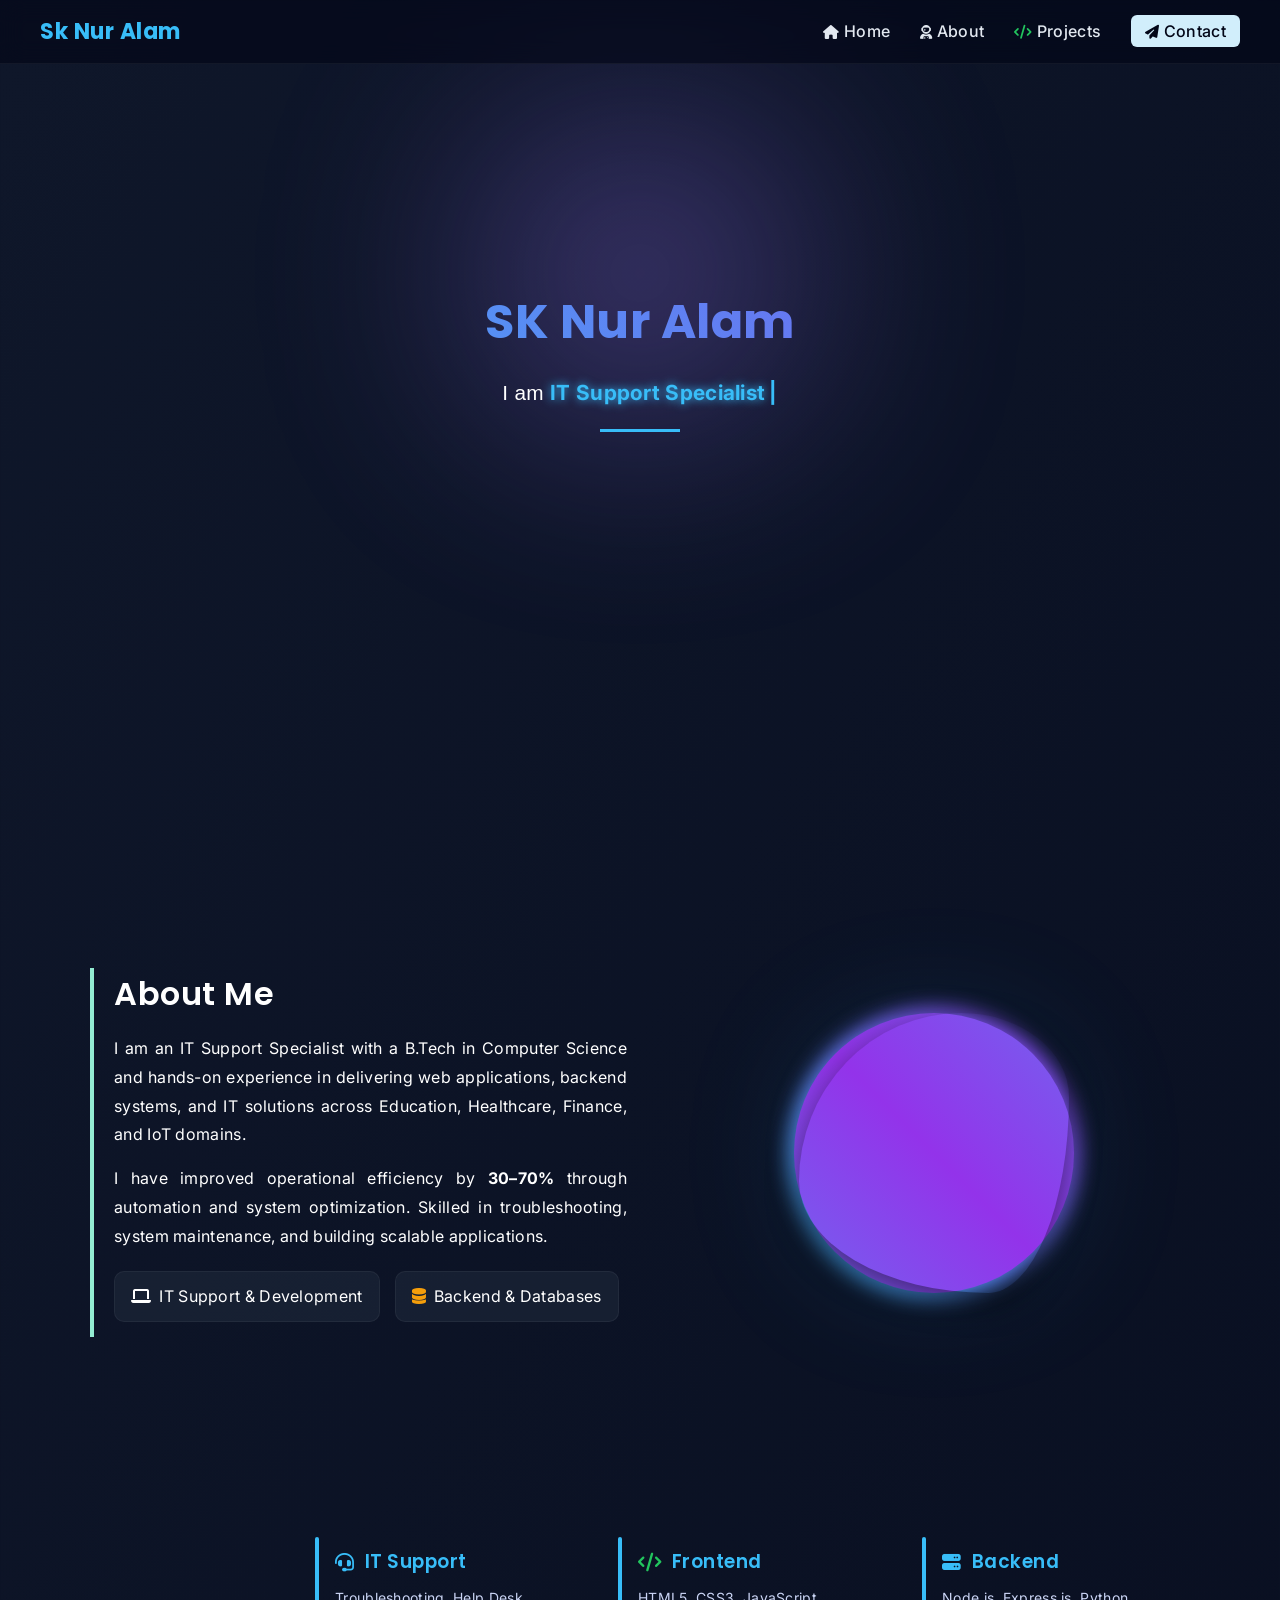
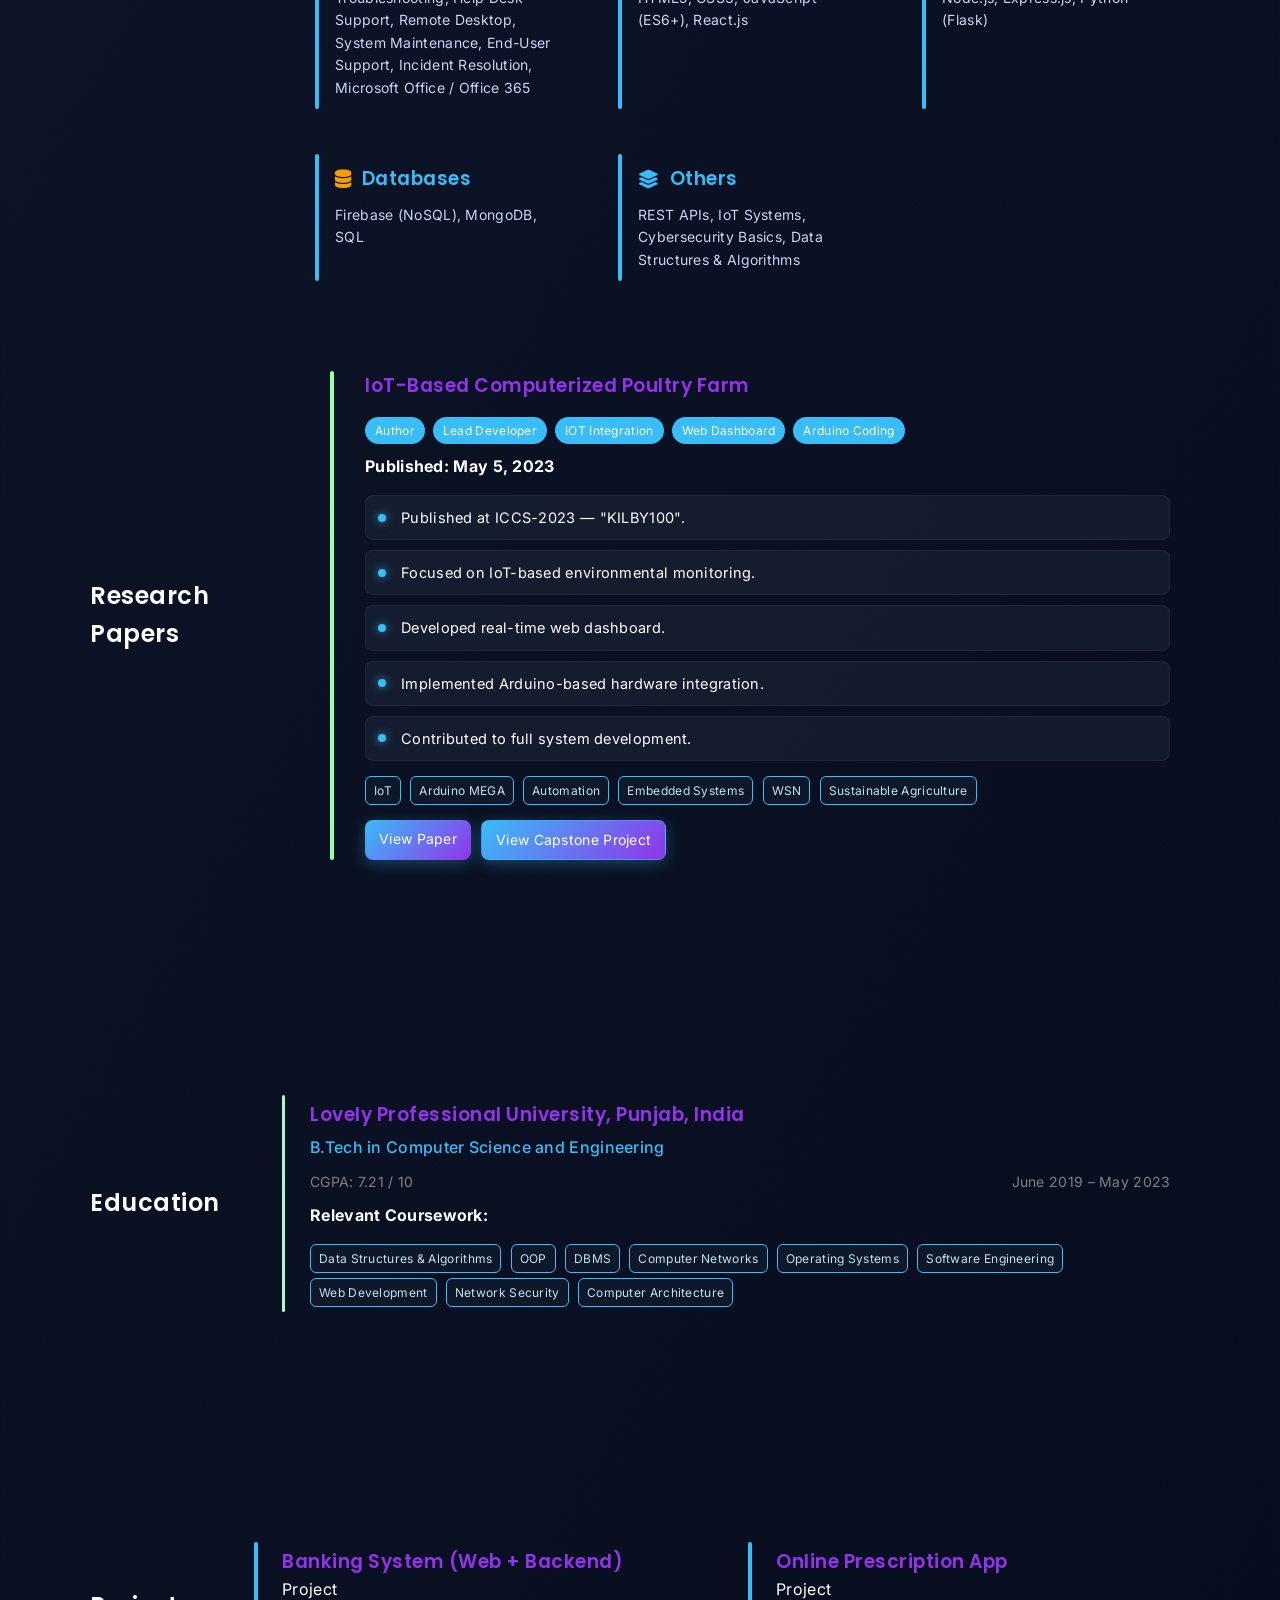
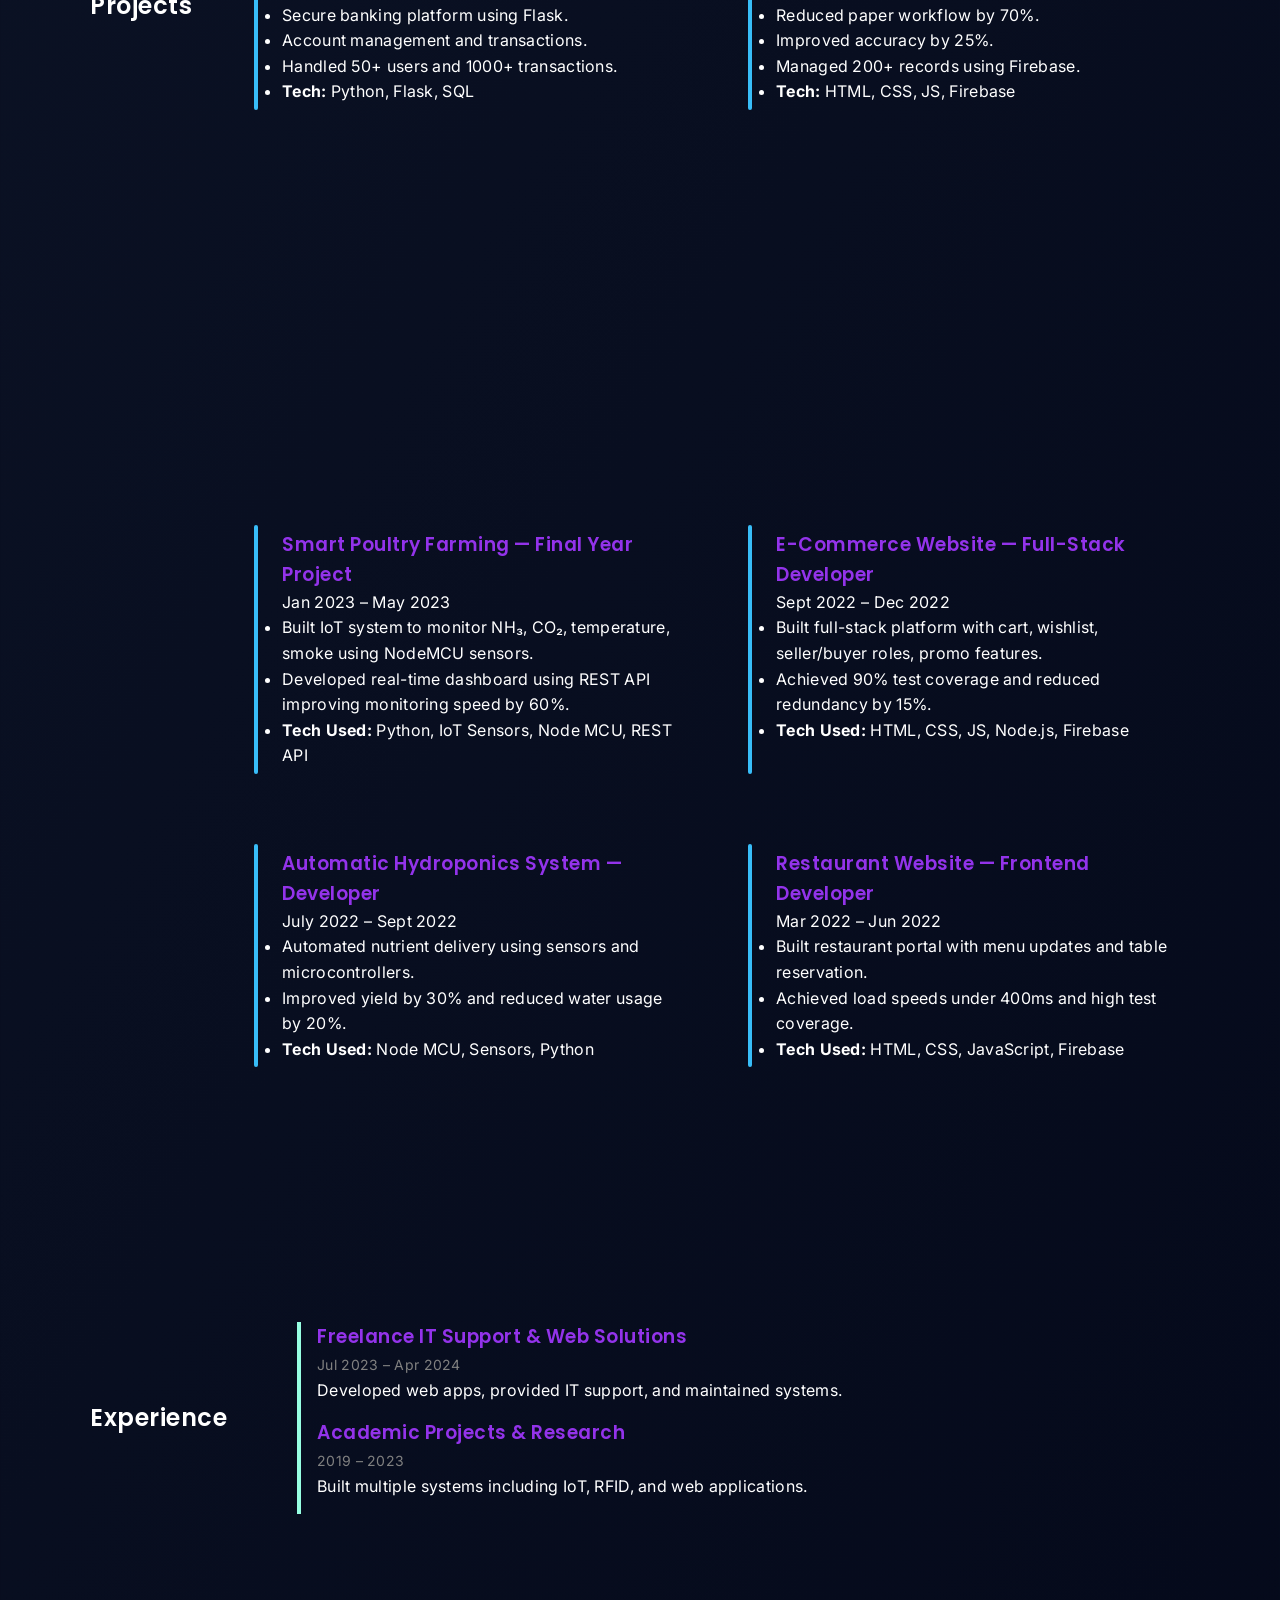
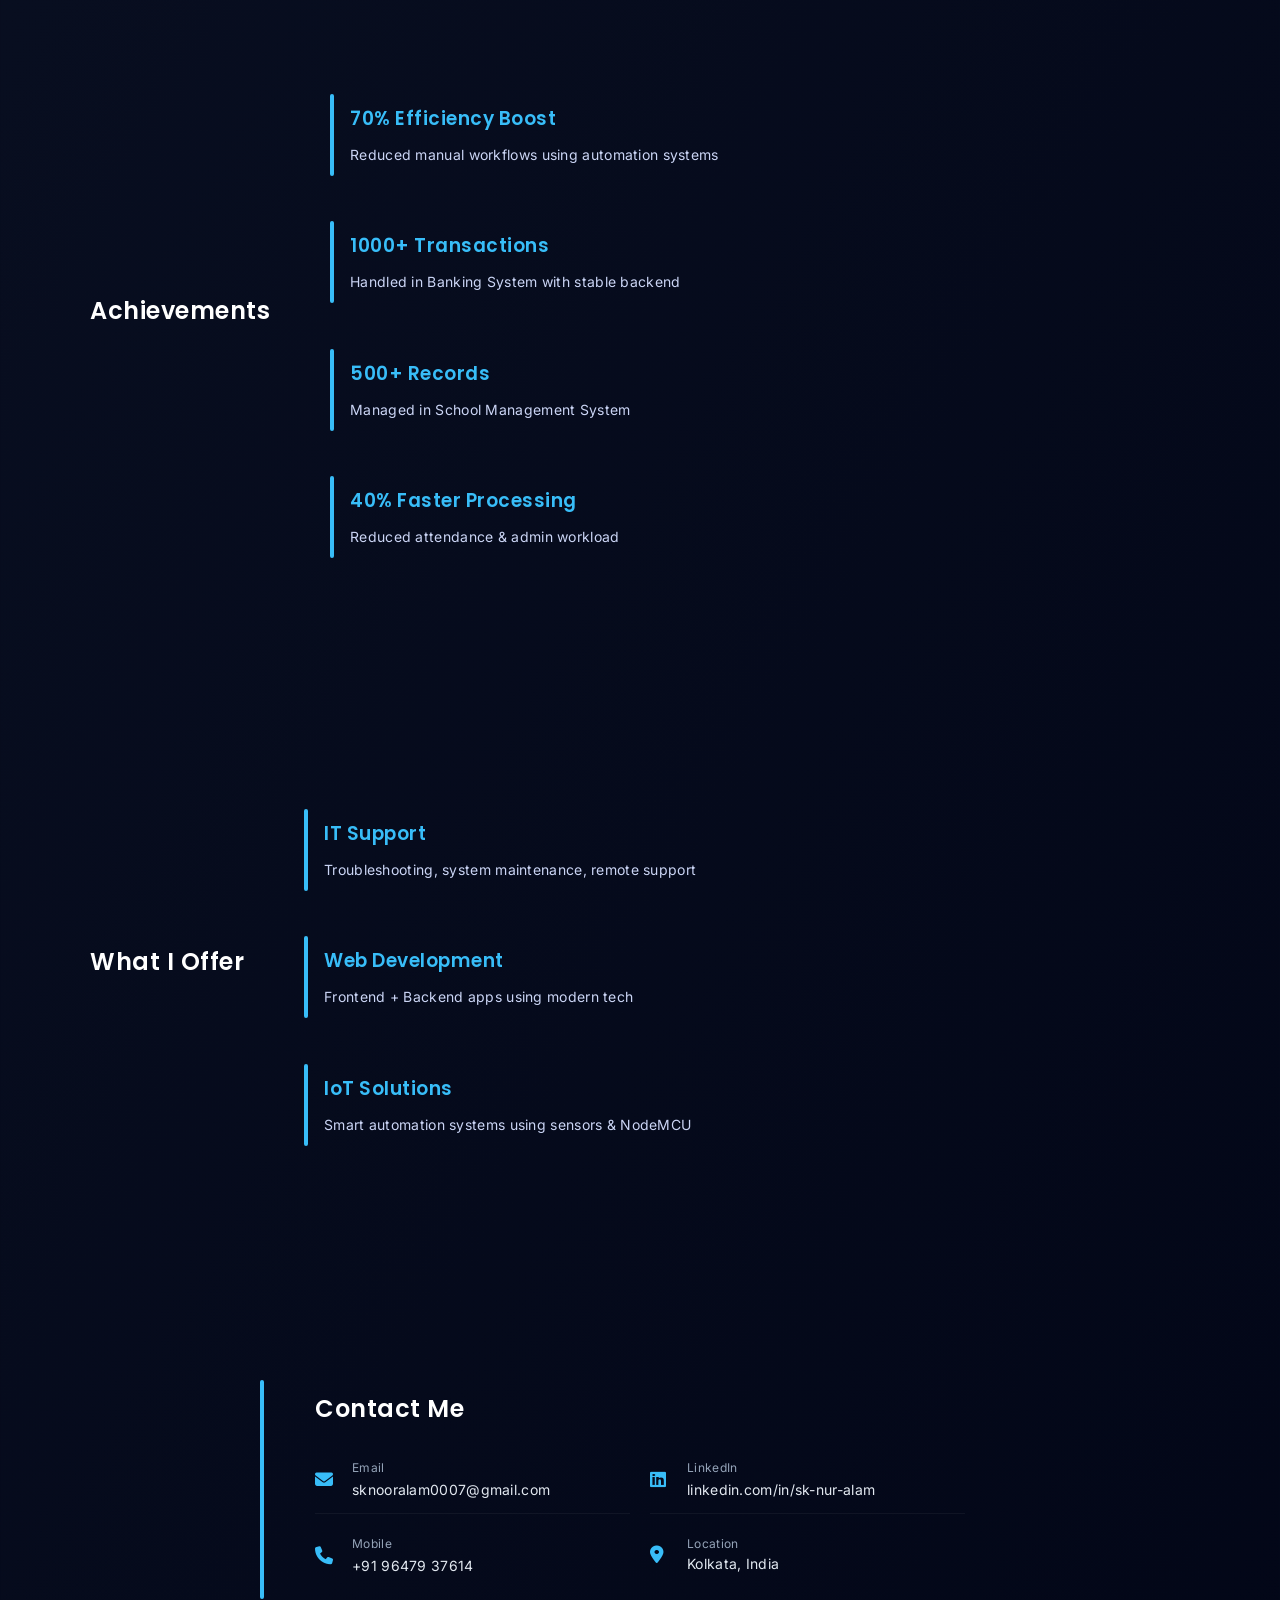
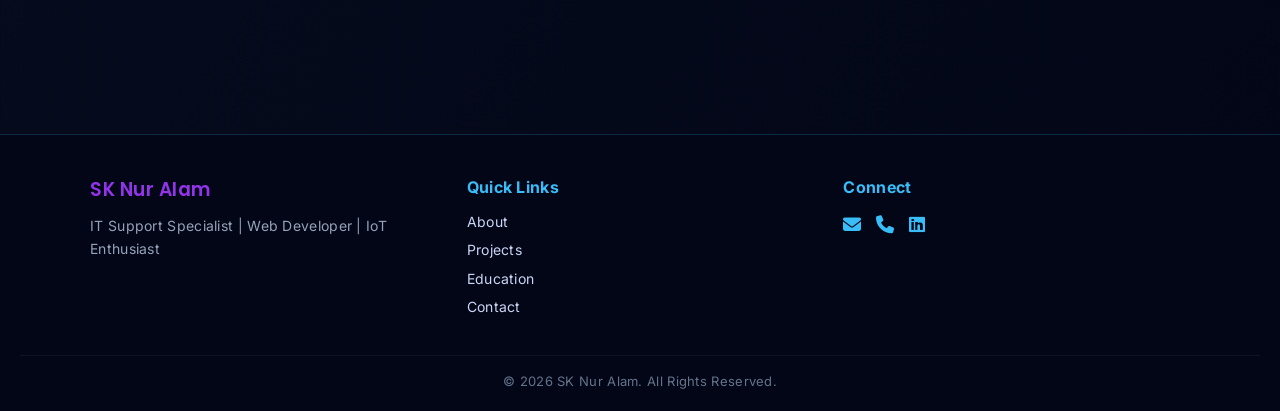
==== index.html @ 9ce511c0 "Add files via upload" ====
<!DOCTYPE html>
<html lang="en">
<head>
  <meta charset="UTF-8">
  <meta name="viewport" content="width=device-width, initial-scale=1.0">
<meta name="description" content="Portfolio of SK Nur Alam - IT Support Specialist, Web Developer, and IoT Enthusiast">
<meta name="keywords" content="portfolio, web developer, IT support, IoT, python, flask">
<meta name="author" content="SK Nur Alam">
  <title>SK Nur Alam Portfolio</title>

  <!-- Icons -->
  <link rel="stylesheet" href="https://cdnjs.cloudflare.com/ajax/libs/font-awesome/6.5.0/css/all.min.css">
    <script src="https://cdn.jsdelivr.net/npm/tsparticles@2/tsparticles.bundle.min.js"></script>
  <!-- Fonts -->
  <link href="https://fonts.googleapis.com/css2?family=Poppins:wght@300;400;600;700&family=Inter:wght@300;400;500&display=swap" rel="stylesheet">

  <!-- Styles -->
  <link rel="stylesheet" href="style.css">
</head>
<body>

  <!-- /* ================= NAVBAR SECTION ================= */ -->
<nav class="navbar">
  <h2 class="logo">Sk Nur Alam</h2>
 
  <!-- Hamburger -->
  <div class="menu-btn" id="menu-btn">
    <span></span>
    <span></span>
    <span></span>
  </div>

 <ul id="menu">
  <li>
  <a href="index.html">
    <i class="fa-solid fa-house"></i> Home
  </a>
</li>
  <li>
    <a href="#about">
      <i class="fa-solid fa-user-astronaut"></i> About
    </a>
  </li>

  <li>
    <a href="projects.html">
      <i class="fa-solid fa-code"></i> Projects
    </a>
  </li>

  <li>
    <a href="#contact" class="btn">
      <i class="fa-solid fa-paper-plane"></i> Contact
    </a>
  </li>
</ul>
</nav>

<!-- /* ================= HERO SECTION ================= */ -->
  <header class="hero">
    <div class="hero-glow"></div>
    
    <h1 class="hero-title">SK Nur Alam</h1>

    <p class="hero-subtitle">
      I am <span id="typing"></span><span class="typing-cursor">|</span>
    </p>

    <div class="hero-line"></div>
  </header>
 
<div class="tools fade-left">

  <!-- Frontend -->
  <i class="fa-brands fa-html5 " title="HTML5"></i>
  <i class="fa-brands fa-css3-alt" title="CSS3"></i>
  <i class="fa-brands fa-js" title="JavaScript"></i>
  <i class="fa-brands fa-react" title="React.js"></i>

  <!-- Backend -->
  <i class="fa-brands fa-node-js" title="Node.js"></i>
  <i class="fa-brands fa-python" title="Python"></i>

  <!-- Databases -->
  <i class="fa-solid fa-database" title="SQL / MongoDB"></i>

  <!-- Firebase -->
  <i class="fa-solid fa-fire" title="Firebase"></i>

  <!-- Tools -->
  <i class="fa-brands fa-git-alt" title="Git"></i>
  <i class="fa-brands fa-github" title="GitHub"></i>
  <i class="fa-solid fa-code" title="VS Code"></i>

  <!-- APIs -->
  <i class="fa-solid fa-plug" title="REST API"></i>

  <!-- IoT -->
  <i class="fa-solid fa-microchip" title="IoT / Arduino / NodeMCU"></i>

  <!-- System -->
  <i class="fa-solid fa-desktop" title="IT Support"></i>
  <i class="fa-solid fa-network-wired" title="Networking"></i>

</div>
 <!-- /* ================= ABOUT SECTION ================= */ -->
  <section id="about" class="about">
    <div class="about-container">

      <div class="about-text fade-left">
        <h2 class="fade-right">About Me</h2>

        <p class="fade-up">
          I am an IT Support Specialist with a B.Tech in Computer Science and hands-on experience in delivering web applications, backend systems, and IT solutions across Education, Healthcare, Finance, and IoT domains.
        </p>

        <p class="fade-up">
          I have improved operational efficiency by <strong>30–70%</strong> through automation and system optimization. Skilled in troubleshooting, system maintenance, and building scalable applications.
        </p>

        <div class="about-highlights fade-right">
           
          <p><i class="fas fa-laptop"></i> IT Support & Development</p>
          <p><i class="fas fa-database"></i> Backend & Databases</p>
        </div>
      </div>

     <div class="about-image fade-right">
          <div class="about-glow"></div>

          <div class="image-wrapper">
            <img src="images/profile.jpg" alt="Profile">
          </div>
</div>

    </div>
  </section>
 
  
<!-- /* ================= SKILL SECTION ================= */ -->  
<section id="skills" class="skills-section">
  <div class="about-container fade-up">

    <h2 class="fade-left">Technical Skills</h2>

    <div class="skills-grid">

      <!-- IT Support -->
      <div class="skill-card fade-left">
        <h3><i class="fa-solid fa-headset"></i> IT Support</h3>
        <p>Troubleshooting, Help Desk Support, Remote Desktop, System Maintenance, End-User Support, Incident Resolution, Microsoft Office / Office 365</p>
      </div>

      <!-- Frontend -->
      <div class="skill-card fade-left">
        <h3><i class="fa-solid fa-code"></i> Frontend</h3>
        <p>HTML5, CSS3, JavaScript (ES6+), React.js</p>
      </div>

      <!-- Backend -->
      <div class="skill-card fade-right">
        <h3><i class="fa-solid fa-server"></i> Backend</h3>
        <p>Node.js, Express.js, Python (Flask)</p>
      </div>

      <!-- Databases -->
      <div class="skill-card fade-left">
        <h3><i class="fa-solid fa-database"></i> Databases</h3>
        <p>Firebase (NoSQL), MongoDB, SQL</p>
      </div>

      <!-- Others -->
      <div class="skill-card fade-right">
        <h3><i class="fa-solid fa-layer-group"></i> Others</h3>
        <p>REST APIs, IoT Systems, Cybersecurity Basics, Data Structures & Algorithms</p>
      </div>

    </div>

  </div>
</section>
<!-- /* ================= RESEARCH SECTION ================= */ -->
 <section id="research" class="fade-left">
  <div class="about-container">
    <h2 class="fade-up">Research Papers</h2>

  <div class="card research-card fade-right">

    <div class="research-header fade-left">
      <h3>IoT-Based Computerized Poultry Farm</h3>
      <span class="badge">Author</span>
      <span class="badge">Lead Developer</span>
      <span class="badge">IOT Integration</span>
      <span class="badge">Web Dashboard</span>
      <span class="badge">Arduino Coding</span>
    </div>

    <b><span class="duration fade-right">Published: May 5, 2023</span></b>

    <ul class="fade-up">
      <li>Published at ICCS-2023 — "KILBY100".</li>
      <li>Focused on IoT-based environmental monitoring.</li>
      <li>Developed real-time web dashboard.</li>
      <li>Implemented Arduino-based hardware integration.</li>
      <li>Contributed to full system development.</li>
    </ul>

    <div class="tags fade-left">
      <span class="tag">IoT</span>
      <span class="tag">Arduino MEGA</span>
      <span class="tag">Automation</span>
      <span class="tag">Embedded Systems</span>
      <span class="tag">WSN</span>
      <span class="tag">Sustainable Agriculture</span>
    </div>

    <div class="research-links fade-right">
      <a href="pdfs/Research Paper.pdf" class="btn-link fade-left" target="_blank">View Paper</a>
      <a href="pdfs/Capstone Project Report.pdf" class="btn-link secondary fade-right" target="_blank">View Capstone Project</a>
    </div>

  </div>
  </div>
</section>
  


<!-- =================EDUCATION =================-->
  <section id="education">
   <div class="about-container fade-up">
     <h2>Education</h2>

    <div class="card education-card fade-left">
      <h3>Lovely Professional University, Punjab, India</h3>
      <p class="degree">B.Tech in Computer Science and Engineering</p>

      <div class="edu-meta fade-up">
        <span class="cgpa">CGPA: 7.21 / 10</span>
        <span class="duration">June 2019 – May 2023</span>
      </div>

      <p><strong>Relevant Coursework:</strong></p>

      <div class="tags fade-right">
        <span class="tag">Data Structures & Algorithms</span>
        <span class="tag">OOP</span>
        <span class="tag">DBMS</span>
        <span class="tag">Computer Networks</span>
        <span class="tag">Operating Systems</span>
        <span class="tag">Software Engineering</span>
        <span class="tag">Web Development</span>
        <span class="tag">Network Security</span>
        <span class="tag">Computer Architecture</span>
      </div>
    </div>
   </div>
  </section>


<!--================= PROJECTS =================-->
  <section id="projects">
    <div class="about-container fade-left">
          <h2 class="project-head">Projects</h2>

    <div class="projects-container fade-up">

      <div class="card project-card fade-left">
        <h3>Banking System (Web + Backend)</h3>
        <span class="duration">Project</span>
        <ul>
          <li>Secure banking platform using Flask.</li>
          <li>Account management and transactions.</li>
          <li>Handled 50+ users and 1000+ transactions.</li>
          <li><strong>Tech:</strong> Python, Flask, SQL</li>
        </ul>
      </div>

      <div class="card project-card fade-right">
        <h3>Online Prescription App</h3>
        <span class="duration">Project</span>
        <ul>
          <li>Reduced paper workflow by 70%.</li>
          <li>Improved accuracy by 25%.</li>
          <li>Managed 200+ records using Firebase.</li>
          <li><strong>Tech:</strong> HTML, CSS, JS, Firebase</li>
        </ul>
      </div>

       <div class="card project-card fade-left">
    <h3>RFID-Based Attendance System — Developer</h3>
    <span class="duration">Feb 2024 – Apr 2024</span>
    <ul>
      <li>Built an RFID-based attendance system with facial recognition (OpenCV), reducing manual entry time by 40% and improving accuracy by 25%.</li>
      <li>Synced attendance data to Firebase and generated daily PDF reports.</li>
      <li><strong>Tech Used:</strong> HTML, CSS, JavaScript, Python, RFID, OpenCV, Firebase</li>
    </ul>
  </div>

  <div class="card project-card fade-right">
    <h3>School Management System — Lead Developer</h3>
    <span class="duration">July 2023 – Jan 2024</span>
    <ul>
      <li>Developed an admin panel managing admissions, students, fees, marksheets.</li>
      <li>Automated CRUD operations and ID generation reducing manual effort by 40%.</li>
      <li><strong>Tech Used:</strong> HTML, CSS, JavaScript, Firebase</li>
    </ul>
  </div>

  <div class="card project-card fade-left">
    <h3>Smart Poultry Farming — Final Year Project</h3>
    <span class="duration">Jan 2023 – May 2023</span>
    <ul>
      <li>Built IoT system to monitor NH₃, CO₂, temperature, smoke using NodeMCU sensors.</li>
      <li>Developed real-time dashboard using REST API improving monitoring speed by 60%.</li>
      <li><strong>Tech Used:</strong> Python, IoT Sensors, Node MCU, REST API</li>
    </ul>
  </div>

  <div class="card project-card fade-right">
    <h3>E-Commerce Website — Full-Stack Developer</h3>
    <span class="duration">Sept 2022 – Dec 2022</span>
    <ul>
      <li>Built full-stack platform with cart, wishlist, seller/buyer roles, promo features.</li>
      <li>Achieved 90% test coverage and reduced redundancy by 15%.</li>
      <li><strong>Tech Used:</strong> HTML, CSS, JS, Node.js, Firebase</li>
    </ul>
  </div>

  <div class="card project-card fade-left">
    <h3>Automatic Hydroponics System — Developer</h3>
    <span class="duration">July 2022 – Sept 2022</span>
    <ul>
      <li>Automated nutrient delivery using sensors and microcontrollers.</li>
      <li>Improved yield by 30% and reduced water usage by 20%.</li>
      <li><strong>Tech Used:</strong> Node MCU, Sensors, Python</li>
    </ul>
  </div>

  <div class="card project-card fade-right">
    <h3>Restaurant Website — Frontend Developer</h3>
    <span class="duration">Mar 2022 – Jun 2022</span>
    <ul>
      <li>Built restaurant portal with menu updates and table reservation.</li>
      <li>Achieved load speeds under 400ms and high test coverage.</li>
      <li><strong>Tech Used:</strong> HTML, CSS, JavaScript, Firebase</li>
    </ul>
  </div>

   

    </div>
    </div>
  </section>



    <!-- =================EXPERIENCE=================-->
  <section id="experience fade-up">
   <div class="about-container fade-right">
     <h2>Experience</h2>

    <div class="timeline ">

      <div class="timeline-item">
        
        <div class="timeline-content fade-right">
          <h3>Freelance IT Support & Web Solutions</h3>
          <span>Jul 2023 – Apr 2024</span>
          <p>Developed web apps, provided IT support, and maintained systems.</p>
        </div>
      </div>

      <div class="timeline-item">
       
        <div class="timeline-content fade-right">
          <h3>Academic Projects & Research</h3>
          <span>2019 – 2023</span>
          <p>Built multiple systems including IoT, RFID, and web applications.</p>
        </div>
      </div>

    </div>
   </div>
  </section>
  

  <!-- =================ACHIEVEMENTS=================-->
  <section id="achievements" class="fade-up">
  <div class="about-container">
    <h2>Achievements</h2>

    <div class="skills-grid">
      <div class="skill-card fade-left">
        <h3>70% Efficiency Boost</h3>
        <p>Reduced manual workflows using automation systems</p>
      </div>

      <div class="skill-card fade-right">
        <h3>1000+ Transactions</h3>
        <p>Handled in Banking System with stable backend</p>
      </div>

      <div class="skill-card fade-left">
        <h3>500+ Records</h3>
        <p>Managed in School Management System</p>
      </div>

      <div class="skill-card fade-up">
        <h3>40% Faster Processing</h3>
        <p>Reduced attendance & admin workload</p>
      </div>
    </div>
  </div>
</section>

 <!-- =================SERVICES=================-->
<section id="services" class="fade-up">
  <div class="about-container">
    <h2>What I Offer</h2>

    <div class="skills-grid">
      <div class="skill-card fade-left">
        <h3>IT Support</h3>
        <p>Troubleshooting, system maintenance, remote support</p>
      </div>

      <div class="skill-card fade-right">
        <h3>Web Development</h3>
        <p>Frontend + Backend apps using modern tech</p>
      </div>

      <div class="skill-card fade-left">
        <h3>IoT Solutions</h3>
        <p>Smart automation systems using sensors & NodeMCU</p>
      </div>
    </div>
  </div>
</section>
   <!-- =================CONTACT================= -->
<section id="contact" class="contact-section fade-up">
  <div class="contact-card fade-right">

    <h2>Contact Me</h2>

    <div class="contact-grid">

      <!-- LEFT COLUMN -->
      <div class="contact-column fade-left">
        <div class="contact-item">
          <i class="fa-solid fa-envelope"></i>
          <div class="info">
            <label>Email</label>
            <a href="https://mail.google.com/mail/?view=cm&fs=1&to=sknooralam0007@gmail.com" target="_blank">
  sknooralam0007@gmail.com
</a>
          </div>
        </div>

        <div class="contact-item">
          <i class="fa-solid fa-phone"></i>
          <div class="info">
            <label>Mobile</label>
            <a href="tel:+919647937614">+91 96479 37614</a>
          </div>
        </div>
      </div>

      <!-- RIGHT COLUMN -->
      <div class="contact-column fade-right">
        <div class="contact-item">
          <i class="fa-brands fa-linkedin"></i>
          <div class="info">
            <label>LinkedIn</label>
            <a href="https://linkedin.com/in/sk-nur-alam" target="_blank">
              linkedin.com/in/sk-nur-alam
            </a>
          </div>
        </div>

        <div class="contact-item">
          <i class="fa-solid fa-location-dot"></i>
          <div class="info">
            <label>Location</label>
            <p>Kolkata, India</p>
          </div>
        </div>
      </div>

    </div>

  </div>
</section>


<footer class="footer">
  <div class="footer-container">

    <div class="footer-about">
      <h3>SK Nur Alam</h3>
      <p>IT Support Specialist | Web Developer | IoT Enthusiast</p>
    </div>

    <div class="footer-links">
      <h4>Quick Links</h4>
      <a href="#about">About</a>
      <a href="#projects">Projects</a>
      <a href="#education">Education</a>
      <a href="#contact">Contact</a>
    </div>

    <div class="footer-social">
      <h4>Connect</h4>
      <a href="mailto:sknooralam0007@gmail.com"><i class="fa-solid fa-envelope"></i></a>
      <a href="tel:+919647937614"><i class="fa-solid fa-phone"></i></a>
      <a href="https://linkedin.com/in/sk-nur-alam" target="_blank"><i class="fa-brands fa-linkedin"></i></a>
    </div>

  </div>

  <div class="footer-bottom">
    <p>© 2026 SK Nur Alam. All Rights Reserved.</p>
  </div>
</footer>



  <!-- PARTICLES BACKGROUND -->
  <div id="particles-js"></div>



<script src="script.js"></script>  

<script>
tsParticles.load("particles-js", {
  background: {
    color: { value: "#020617" }
  },

  particles: {
    number: {
      value: 80,
      density: { enable: true, area: 800 }
    },

    color: {
      value: ["#38bdf8", "#9333ea", "#0ea5e9"]
    },

    size: {
      value: { min: 1, max: 5 } // depth illusion
    },

    opacity: {
      value: { min: 0.3, max: 0.8 }
    },

    links: {
      enable: true,
      distance: 120,
      opacity: 0.2,
      width: 1,
      color: "#38bdf8"
    },

    move: {
      enable: true,
      speed: { min: 0.5, max: 2 }, // different speeds = depth
      direction: "none",
      random: true,
      straight: false,
      outModes: "out"
    }
  },

  interactivity: {
    events: {
      onHover: {
        enable: true,
        mode: "grab"
      }
    },

    modes: {
      grab: {
        distance: 140,
        links: {
          opacity: 0.8
        }
      }
    }
  },

  detectRetina: true
});
</script>
</body>
</html>
---- style.css ----
/* ================= GLOBAL RESET ================= */
* {
  margin: 0;
  padding: 0;
  box-sizing: border-box;
   font-family: 'Inter', sans-serif;
    backface-visibility: hidden;
  -webkit-font-smoothing: antialiased;
  cursor: pointer;
}
h1, h2, h3 {
  font-family: 'Poppins', sans-serif;
  font-weight: 600;
  letter-spacing: 0.5px;
}
h3{
    color: #9333ea;
}
 
/* ================= BODY ================= */
body {
  background: linear-gradient(120deg, #0f172a, #020617);
  color: white;
  transition: 0.3s;
   line-height: 1.6;
  letter-spacing: 0.3px;
}

 

/* ================= NAVBAR ================= */
/* NAVBAR BASE */
.navbar {
  position: sticky;
  top: 0;
  padding: 14px 40px;
  display: flex;
  justify-content: space-between;
  align-items: center;

  /* Glass effect */
  background: rgba(2, 6, 23, 0.6);
  backdrop-filter: blur(12px);

  border-bottom: 1px solid rgba(255,255,255,0.05);
  z-index: 1000;

  transition: all 0.3s ease;
}

/* LOGO */
.logo {
  color: #38bdf8;
  font-size: 22px;
  font-weight: 700;
}

/* MENU */
.navbar ul {
  display: flex;
  list-style: none;
  gap: 30px;
}

/* LINKS */
.navbar ul li a {
  text-decoration: none;
  color: #e2e8f0;
  font-weight: 500;
  position: relative;
  transition: 0.3s;
}

/* Hover underline animation */
.navbar ul li a::after {
  content: "";
  position: absolute;
  width: 0%;
  height: 2px;
  left: 0;
  bottom: -4px;
  background: #38bdf8;
  transition: 0.3s;
}

.navbar ul li a:hover::after {
  width: 100%;
}

/* CTA BUTTON */
.btn {
  background: #d1eefb;
  color: #020617 !important;
  padding: 6px 14px;
  border-radius: 6px;
  transition: 0.3s;
}

.btn:hover {
  background: #a6aeb3;
}

/* HAMBURGER */
.menu-btn {
  display: none;
  flex-direction: column;
  gap: 5px;
  cursor: pointer;
}

.menu-btn span {
  width: 25px;
  height: 3px;
  background: #38bdf8;
  transition: 0.3s;
}

/* Hamburger animation */
.menu-btn.active span:nth-child(1) {
  transform: rotate(45deg) translateY(8px);
}

.menu-btn.active span:nth-child(2) {
  opacity: 0;
}

.menu-btn.active span:nth-child(3) {
  transform: rotate(-45deg) translateY(-8px);
}

/* MOBILE MENU */
@media (max-width: 768px) {

  .menu-btn {
    display: flex;
  }

  .navbar ul {
    position: absolute;
    top: 70px;
    right: 20px;
    flex-direction: column;
    width: 220px;

    background: rgba(2, 6, 23, 0.95);
    backdrop-filter: blur(10px);

    padding: 20px;
    border-radius: 12px;

    opacity: 0;
    transform: translateY(-10px);
    pointer-events: none;

    transition: 0.3s;
  }

  .navbar ul.active {
    opacity: 1;
    transform: translateY(0);
    pointer-events: auto;
  }
}

/* SCROLL EFFECT */
.navbar.shrink {
  padding: 10px 40px;
  background: rgba(2, 6, 23, 0.9);
}

nav ul li a i {
  font-size: 14px;
  transition: all 0.3s ease;
}

/* Combined animation + glow */
nav ul li a:hover i {
  transform: translateY(-3px) scale(1.15);
  color: #acfae9;
  text-shadow: 
    0 0 6px rgba(56,189,248,0.8),
    0 0 12px rgba(56,189,248,0.6);
}






/* ================= PARTICLE BACKGROUND ================= */
#particles-js {
  position: fixed;
  width: 100%;
  height: 100%;
  z-index: -1;
  top: 0;
  left: 0;
}
#particles-js {
  transform: translateZ(0);
  will-change: transform;
}
#particles-js canvas {
  filter: drop-shadow(0 0 8px rgba(56,189,248,0.6));
}






/* ================= HERO SECTION ================= */
header {
  text-align: center;
  padding: 100px 20px;
}
.hero {
  text-align: center;
  padding: 220px 20px;
  position: relative;
}

.hero-title {
  font-size: 3rem;
  font-weight: 700;

  background: linear-gradient(45deg, #38bdf8, #9333ea, #38bdf8);
  background-size: 300% 300%;

  -webkit-background-clip: text;
  -webkit-text-fill-color: transparent;

  animation: gradientMove 5s ease infinite;

  opacity: 0;
  transform: translateY(30px);
  animation: fadeUp 1s ease forwards, gradientMove 5s infinite;
}

.hero-subtitle {
  margin-top: 15px;
  font-size: 1.3rem;
  font-family: 'Outfit', sans-serif;

  display: inline-block;

  opacity: 0;
  transform: translateY(20px);
  animation: fadeUp 1s ease forwards 0.4s;
}
/* Typing Animation Text */
#typing {
  color: #38bdf8;
  font-weight: bold;
  text-shadow: 0 0 10px #38bdf8;
}
.typing-cursor {
  display: inline-block;
  margin-left: 4px;
  font-weight: bold;

  color: #38bdf8;

  animation: blink 1s infinite, pulse 1.5s infinite;
}

/* Blink */
@keyframes blink {
  0%, 50%, 100% { opacity: 1; }
  25%, 75% { opacity: 0; }
}

/* Soft Glow Pulse */
@keyframes pulse {
  0% {
    text-shadow: 0 0 5px #38bdf8;
  }
  50% {
    text-shadow: 0 0 15px #38bdf8;
  }
  100% {
    text-shadow: 0 0 5px #38bdf8;
  }
}

.hero-line {
  width: 80px;
  height: 3px;
  background: #38bdf8;
  margin: 20px auto 0;

  animation: lineGrow 1s ease forwards 0.8s;
  transform: scaleX(0);
}

@keyframes lineGrow {
  to {
    transform: scaleX(1);
  }
}
@keyframes fadeUp {
  to {
    opacity: 1;
    transform: translateY(0);
  }
}
@keyframes gradientMove {
  0% { background-position: 0% 50%; }
  50% { background-position: 100% 50%; }
  100% { background-position: 0% 50%; }
}

.hero-glow {
  position: absolute;
  width: 500px;
  height: 300px;
  background: radial-gradient(circle, #9f7aff, transparent 70%);
  filter: blur(120px);
  top: 10%;
  left: 50%;
  transform: translateX(-50%);
  z-index: 0;
  opacity: .7;
  animation: floatGlow 6s ease-in-out infinite;
}

 

@keyframes floatGlow {
  0%, 100% { transform: translate(-50%, 0); }
  50% { transform: translate(-50%, -30px); }
}

 





 /* ================= ABOUT SECTION ================= */
.about {
  padding: 100px 20px;
  position: relative;
}

 

/* Container */
.about-container {
  display: flex;
  align-items: center;
  gap: 50px;
  max-width: 1100px;
  margin: auto;
}

/* ================= TEXT ================= */
.about-text {
  flex: 1;

  border-left: 4px solid #93ecd2;
  padding-left: 20px;


}


/* Heading */
.about-text h2 {
  font-size: 2rem;
  margin-bottom: 15px;
}

/* Paragraph */
.about-text p {
  text-align: justify;
  margin-bottom: 15px;
  line-height: 1.8;
  font-size: 16px;
}

/* ================= HIGHLIGHTS ================= */
.about-highlights {
  display: flex;
  gap: 15px;
  margin-top: 20px;
  flex-wrap: wrap;
}

.about-highlights p {
  background: rgba(30, 41, 59, 0.6);
  backdrop-filter: blur(10px);

  padding: 10px 16px;
  border-radius: 10px;

  border: 1px solid rgba(255,255,255,0.05);

  display: flex;
  align-items: center;
  gap: 8px;

  transition: 0.3s ease;
  cursor: pointer;
}

/* Hover effect */
.about-highlights p:hover {
  transform: translateY(-6px) scale(1.05);
  background: #38bdf8;
  color: #020617;

  box-shadow: 0 0 15px rgba(56,189,248,0.6);
}

/* ================= IMAGE ================= */
.about-image {
  flex: 1;
  display: flex;
  justify-content: center;
  position: relative;
}

/* Glow behind image */
.about-glow {
  position: absolute;
  width: 250px;
  height: 250px;

  background: radial-gradient(circle, #38bdf8, transparent 70%);
  filter: blur(80px);

  top: 50%;
  left: 50%;
  transform: translate(-50%, -50%);

  z-index: -1;
  opacity: 0.5;
}

/* Image wrapper */
.image-wrapper {
  position: relative;
  width: 280px;
  height: 280px;
  border-radius: 50%;

  display: flex;
  align-items: center;
  justify-content: center;

  /* Animated Gradient Border */
  background: linear-gradient(45deg, #38bdf8, #9333ea, #38bdf8);
  background-size: 300% 300%;
  animation: gradientMove 6s ease infinite;

  padding: 5px;
}



/* Gradient Animation */
@keyframes gradientMove {
  0% {background-position: 0% 50%;}
  50% {background-position: 100% 50%;}
  100% {background-position: 0% 50%;}
}

/* Animated gradient border */
.image-wrapper::before {
  content: "";
  position: absolute;
  inset: -5px;
  border-radius: 50%;

  background: linear-gradient(45deg, #38bdf8, #9333ea, #38bdf8);
  background-size: 300%;

  z-index: -1;
  filter: blur(10px);

  animation: glowRotate 6s linear infinite;
}

@keyframes glowRotate {
  0% { background-position: 0% }
  100% { background-position: 300% }
}

/* ================= PROFILE IMAGE ANIMATION ================= */
.about-image img {
  width: 280px;
  height: 280px;
  object-fit: cover;

  /* Blob Shape */
  border-radius: 60% 40% 30% 70% / 60% 30% 70% 40%;
  animation: morph 8s ease-in-out infinite;

  box-shadow: 0 10px 30px rgba(0,0,0,0.5);
}

/* Blob Morph Animation */
@keyframes morph {
  0% {
    border-radius: 60% 40% 30% 70% / 60% 30% 70% 40%;
  }
  50% {
    border-radius: 30% 60% 70% 40% / 50% 60% 30% 60%;
  }
  100% {
    border-radius: 60% 40% 30% 70% / 60% 30% 70% 40%;
  }
}

/* ================= MOBILE ================= */
@media(max-width: 768px){
  .about-container {
    flex-direction: column;
    text-align: center;
  }

  .about-text {
    border-left: none;
    padding-left: 0;
  }

  .about-highlights {
    justify-content: center;
  }
}



/* ================= ANIMATION BASE ================= */
/* Base */
.fade-left,
.fade-right,
.fade-up {
  opacity: 0;

  transition:
    transform 0.8s cubic-bezier(0.22, 1, 0.36, 1),
    opacity 0.6s ease;

  will-change: transform, opacity;
}

/* Smaller distance = smoother */
.fade-left {
  transform: translateX(-150px);
}

.fade-right {
  transform: translateX(150px);
}

.fade-up {
  transform: translateY(150px) scale(0.96);
}

/* Final state */
.show {
  opacity: 1;
  transform: translate3d(0, 0, 0) scale(1);
}






/* ================= RESEARCH PAPER================= */


#research {
  
  padding: 0px 20px;
  padding-bottom: 200px;
  position: relative;
}

.research-header {
  display: flex;
  flex-wrap: wrap;              /* ✅ allow wrapping */
  gap: 8px;                     /* spacing between items */
  align-items: center;
}

/* Title takes full width */
.research-header h3 {
  flex: 1 1 100%;
  margin-bottom: 8px;
}

/* Badges */
.badge {
  margin-bottom: 10px;
  background: #38bdf8;
  color: white;
  font-size: 12px;
  padding: 4px 10px;
  border-radius: 20px;
  white-space: nowrap;          /* prevent text breaking inside badge */
}

/* Remove default bullets */
.research-card ul {
  list-style: none;
  padding-left: 0;
  margin-top: 15px;
}

/* Each item */
.research-card ul li {
  position: relative;
  padding: 10px 14px 10px 35px;

  margin-bottom: 10px;

  background: rgba(30, 41, 59, 0.5);
  backdrop-filter: blur(8px);

  border-radius: 8px;
  border: 1px solid rgba(255,255,255,0.05);

  line-height: 1.6;
  font-size: 14.5px;

  transition: all 0.25s ease;
}

/* Custom bullet (glow dot) */
.research-card ul li::before {
  content: "";
  position: absolute;

  left: 12px;
  top: 50%;
  transform: translateY(-50%);

  width: 8px;
  height: 8px;

  background: #38bdf8;
  border-radius: 50%;

  box-shadow: 0 0 10px rgba(56,189,248,0.8);
}

/* Hover effect */
.research-card ul li:hover {
  transform: translateX(5px);
  background: #38bdf8;
  color: #020617;

  box-shadow: 0 8px 20px rgba(56,189,248,0.3);
}

/* Mobile: 2-column grid for badges */
@media (max-width: 600px) {
  .research-header {
    display: block;
  }

  .research-header .badge {
    display: inline-block;
    width: calc(50% - 6px);   /* ✅ 2 columns */
    margin-bottom: 8px;
    text-align: center;
  }
}
.tags {
  margin-top: 10px;
}

.tag {
  display: inline-block;
  background: #0f172a;
  border: 1px solid #38bdf8;
  color: #c1e3f2;

  padding: 4px 8px;
  font-size: 12px;
  border-radius: 6px;

  margin-right: 5px;
  margin-top: 5px;
}

.research-links {
  margin-top: 15px;
  display: flex;
  gap: 10px;
}

/* Primary Button */
.btn-link {
  padding: 8px 14px;
  border-radius: 8px;
  text-decoration: none;
  font-size: 14px;

  /* 🔥 Premium gradient */
  background: linear-gradient(135deg, #38bdf8, #9333ea);
  color: #ffffff;

  border: none;
  transition: all 0.3s ease;

  box-shadow: 0 4px 15px rgba(56,189,248,0.3);
}

/* Secondary Button */
.btn-link.secondary {
  background: transparent;
  border: 1px solid rgba(56,189,248,0.6);
  color: #ffffff;
   background: linear-gradient(135deg, #38bdf8, #9333ea);
  backdrop-filter: blur(6px);
}

/* Hover Effects */
.btn-link:hover {
  transform: translateY(-3px);
   
  color: #020617;
  /* Glow effect */
  box-shadow: 0 8px 25px rgba(147,51,234,0.4);
}

/* Secondary Hover */
.btn-link.secondary:hover {
   
  color: #020617;
}

.research-card {
  position: relative;
  padding: 20px 20px 20px 40px; /* 👈 increased space */

  border-radius: 10px;
  transition: all 0.7s ease;
}

/* Custom left border with gap */
.research-card::before {
  content: "";
  position: absolute;
  left: 5px;   /* 👈 creates gap from edge */
  top: 20px;
  bottom: 20px;

  width: 4px;
  background: #98ffa3;
  border-radius: 4px;
}

.research-card:hover {
  transform: translateY(-6px);
  border-left-color: #9333ea;
  box-shadow: 0 15px 30px rgba(0,0,0,0.4);
}






/* ================= EDUCATION SECTION ================= */
#education {
  padding: 0px 20px;
  padding-bottom: 200px;
  position: relative;
}
.education-card {
  position: relative;
  padding: 20px 20px 20px 40px; /* 👈 more space inside */
  border-radius: 10px;
  transition: all 0.3s ease;
}

/* Custom left border with gap */
.education-card::before {
  content: "";
  position: absolute;

  left: 12px;   /* 👈 controls gap from edge */
  top: 15px;
  bottom: 15px;

  width: 3px;
  background: #a2fccd;

  border-radius: 4px;
}
.education-card h3 {
  margin-bottom: 5px;
}

.degree {
  color: #38bdf8;
  margin-bottom: 10px;
  font-weight: 500;
}

.edu-meta {
  display: flex;
  justify-content: space-between;
  margin-bottom: 10px;
  font-size: 14px;
  color: gray;
}

.coursework {
  margin-top: 10px;
}
.education-card:hover {
  transform: translateY(-6px);
  box-shadow: 0 15px 30px rgba(0,0,0,0.4);
  border-left-color: #9333ea;
}





/* ================= PROJECTS================= */
#projects {
  padding: 0px 20px;
  padding-bottom: 200px;
  position: relative;
}
/* Only text goes to top */
.project-head {
  margin-top: 60px;
  align-self: flex-start; /* 🔥 this is the key */
}
 .projects-container {
  display: grid;
  grid-template-columns: repeat(auto-fit, minmax(350px, 1fr));
  gap: 40px;
}
 
/* Card */
.project-card {
  position: relative;
  padding: 20px 20px 20px 40px; /* 👈 extra left space */
  border-radius: 12px;
  transition: all 0.3s ease;
}

/* Custom left border with gap */
.project-card::before {
  content: "";
  position: absolute;

  left: 12px;   /* 👈 gap from card edge */
  top: 15px;
  bottom: 15px;

  width: 4px;
  background: #38bdf8;

  border-radius: 4px;
}

 .project-card:hover h3 {
  color: #38bdf8; /* or any premium color */
}
.project-card:hover {
  transform: translateY(-8px); /* cleaner than scale */
  
}

/* Hover effect */
.project-card:hover::before {
  background: #9333ea; /* 👈 change border color */
}





/* ================= EXPERIENCE================= */
#experience {
  padding: 0px 20px;
  padding-bottom: 200px;
  position: relative;
}

 
/* ================= TIMELINE ================= */
.timeline {
  position: relative;
  margin: 40px 0;
}

/* Vertical Line */
.timeline::before {
  content: '';
  position: absolute;
  left: 20px;
  width: 4px;
  height: 100%;
  background: #97ffe2;
}

/* Timeline Item */
.timeline-item {
   
  margin-left: 40px;
  margin-bottom: 15px;
  
}
 

.timeline-content {
  transition: all 0.3s ease;
}

.timeline-content:hover {
  transform: translateY(-5px);
  box-shadow: 0 10px 25px rgba(0,0,0,0.3);
}

.timeline-content span {
  font-size: 14px;
  color: gray;
}

 




/* ================= CONTACT SECTION ================= */
/* Grid Layout */
.contact-grid {
  display: grid;
  grid-template-columns: 1fr 1fr;
  gap: 20px;
  margin-top: 20px;
}

/* Column spacing */
.contact-column {
  display: flex;
  flex-direction: column;
  gap: 10px;
}

/* Responsive */
@media (max-width: 768px) {
  .contact-grid {
    grid-template-columns: 1fr;
  }
}
.contact-section {
  padding: 60px 20px;
  display: flex;
  justify-content: center;
}

.contact-card {
  position: relative;
  width: 100%;
  max-width: 700px;
  
  padding: 25px;

  border-radius: 12px;
}

/* Custom left border with gap */
.contact-card::before {
  content: "";
  position: absolute;
  left: -30px;   /* 👈 controls gap from edge */
  top: 15px;
  bottom: 15px;

  width: 4px;
  background: #38bdf8;
  border-radius: 4px;
}
/* Hover effect like other cards */
.contact-card:hover {
  transform: translateY(-6px);
  box-shadow: 0 15px 30px rgba(0,0,0,0.4);
  border-left-color: #9333ea;
}

/* Title */
.contact-card h2 {
  margin-bottom: 20px;
}

/* Contact Items */
.contact-item {
  display: flex;
  align-items: center;
  gap: 12px;

  padding: 10px 0;
  border-bottom: 1px solid rgba(255,255,255,0.05);
}

/* Remove border from last item */
.contact-item:last-child {
  border-bottom: none;
}

/* Icons */

.contact-item i {
  font-size: 18px;
  color: #38bdf8;
  min-width: 25px;

  transition: all 0.3s ease;
}

/* Hover effect on whole item */
.contact-item:hover i {
  transform: scale(1.25) rotate(5deg);
  color: #9333ea;

  text-shadow:
    0 0 5px rgba(56, 189, 248, 0.8),
    0 0 10px rgba(56, 189, 248, 0.6),
    0 0 20px rgba(147, 51, 234, 0.5);
}

/* Text */
.contact-item .info label {
  display: block;
  font-size: 12px;
  color: #94a3b8;
}

.contact-item .info a,
.contact-item .info p {
  font-size: 14px;
  color: #e2e8f0;
  text-decoration: none;
  transition: 0.3s;
}

/* Hover link effect */
.contact-item .info a:hover {
  color: #38bdf8;
}


/* ================= SKILLS ================= */
.skills-section {
  padding: 60px 20px;
}

.skills-grid {
  display: grid;
  grid-template-columns: repeat(auto-fit, minmax(250px, 1fr));
  gap: 25px;
  margin-top: 30px;
}

.skill-card {
  position: relative;
  padding: 20px;
  padding-left: 30px; /* space for the border */
  border-radius: 12px;
  transition: 0.3s ease;
}

/* Custom left border using ::before */
.skill-card::before {
  content: "";
  position: absolute;
  left: 10px;   /* space before the border */
  top: 10px;
  bottom: 10px;
  width: 4px;
  background: #38bdf8;
  border-radius: 4px;
}

/* Hover Glow */
.skill-card:hover {
  transform: translateY(-5px);
  box-shadow: 0 0 15px rgba(56, 189, 248, 0.3);
}

/* Title */
.skill-card h3 {
  margin-bottom: 10px;
  color: #38bdf8;
  display: flex;
  align-items: center;
  gap: 10px;
}

/* Text */
.skill-card p {
  font-size: 14px;
  color: #cbd5f5;
  line-height: 1.6;
}


/* ================= FOOTER ================= */
.footer {
  background: #020617;
  padding: 40px 20px 20px;
  margin-top: 60px;
  border-top: 1px solid rgba(56, 189, 248, 0.2);
}

/* Layout */
.footer-container {
  display: grid;
  grid-template-columns: repeat(auto-fit, minmax(200px, 1fr));
  gap: 30px;
  max-width: 1100px;
  margin: auto;
}

/* Sections */
.footer h3 {
  margin-bottom: 10px;
}

.footer h4 {
  margin-bottom: 10px;
  color: #38bdf8;
}

/* Text */
.footer p {
  font-size: 14px;
  color: #94a3b8;
}

/* Links */
.footer-links a {
  display: block;
  margin-bottom: 6px;
  color: #cbd5f5;
  text-decoration: none;
  font-size: 14px;
  transition: 0.3s;
}

.footer-links a:hover {
  color: #38bdf8;
  transform: translateX(5px);
}

/* Social Icons */
.footer-social a {
  display: inline-block;
  margin-right: 10px;
  font-size: 18px;
  color: #38bdf8;
  transition: 0.3s;
}

.footer-social a:hover {
  color: #9333ea;
  transform: translateY(-3px) scale(1.2);
  text-shadow:
    0 0 8px rgba(56, 189, 248, 0.7),
    0 0 15px rgba(147, 51, 234, 0.5);
}

/* Bottom Section */
.footer-bottom {
  text-align: center;
  margin-top: 30px;
  padding-top: 15px;
  border-top: 1px solid rgba(255,255,255,0.05);
}

.footer-bottom p {
  font-size: 13px;
  color: #64748b;
}

#achievements{
  padding-top: 100px;
  padding-bottom: 100px ;
}
#services{
   padding-top: 100px;
  padding-bottom: 150px ;
}

.tools {
  display: flex;
  flex-wrap: wrap;
  gap: 20px;
  justify-content: center;
  padding: 30px;
  position: relative;
}

/* Glow background */
.tools::after {
  content: "";
  position: absolute;
  width: 300px;
  height: 300px;
  background: #38bdf8;
  filter: blur(120px);
  opacity: 0.15;
  z-index: -1;
}
.tools {
  display: flex;
  flex-wrap: wrap;
  gap: 20px;
  justify-content: center;
  padding: 30px;
}

/* FIXED ICON STYLE */
.tools i {
  font-size: 38px;
  
  backdrop-filter: blur(8px);
  padding: 15px;
  border-radius: 12px;
  transition: all 0.3s ease;

  display: inline-flex;   /* 🔥 important fix */
  align-items: center;
  justify-content: center;
}

/* FRONTEND */
.fa-html5 { color: #e34c26; }      /* HTML */
.fa-css3-alt { color: #264de4; }   /* CSS */
.fa-js { color: #f7df1e; }         /* JS */
.fa-react { color: #61dafb; }      /* React */

/* BACKEND */
.fa-node-js { color: #3c873a; }    /* Node */
.fa-python { color: #3776ab; }     /* Python */

/* DATABASE */
.fa-database { color: #f59e0b; }   /* DB */

/* FIREBASE */
.fa-fire { color: #ff6f00; }       /* Firebase */

/* TOOLS */
.fa-git-alt { color: #f1502f; }    /* Git */
.fa-github { color: #e5e7eb; }     /* GitHub */
.fa-code { color: #22c55e; }       /* VS Code */

/* API */
.fa-plug { color: #06b6d4; }       /* API */

/* IoT */
.fa-microchip { color: #8b5cf6; }  /* IoT */

/* SYSTEM */
.fa-desktop { color: #38bdf8; }    /* IT */
.fa-network-wired { color: #10b981; } /* Network */

/* HOVER */
.tools i:hover {
  color: #38bdf8;
  transform: translateY(-6px) scale(1.1);
}
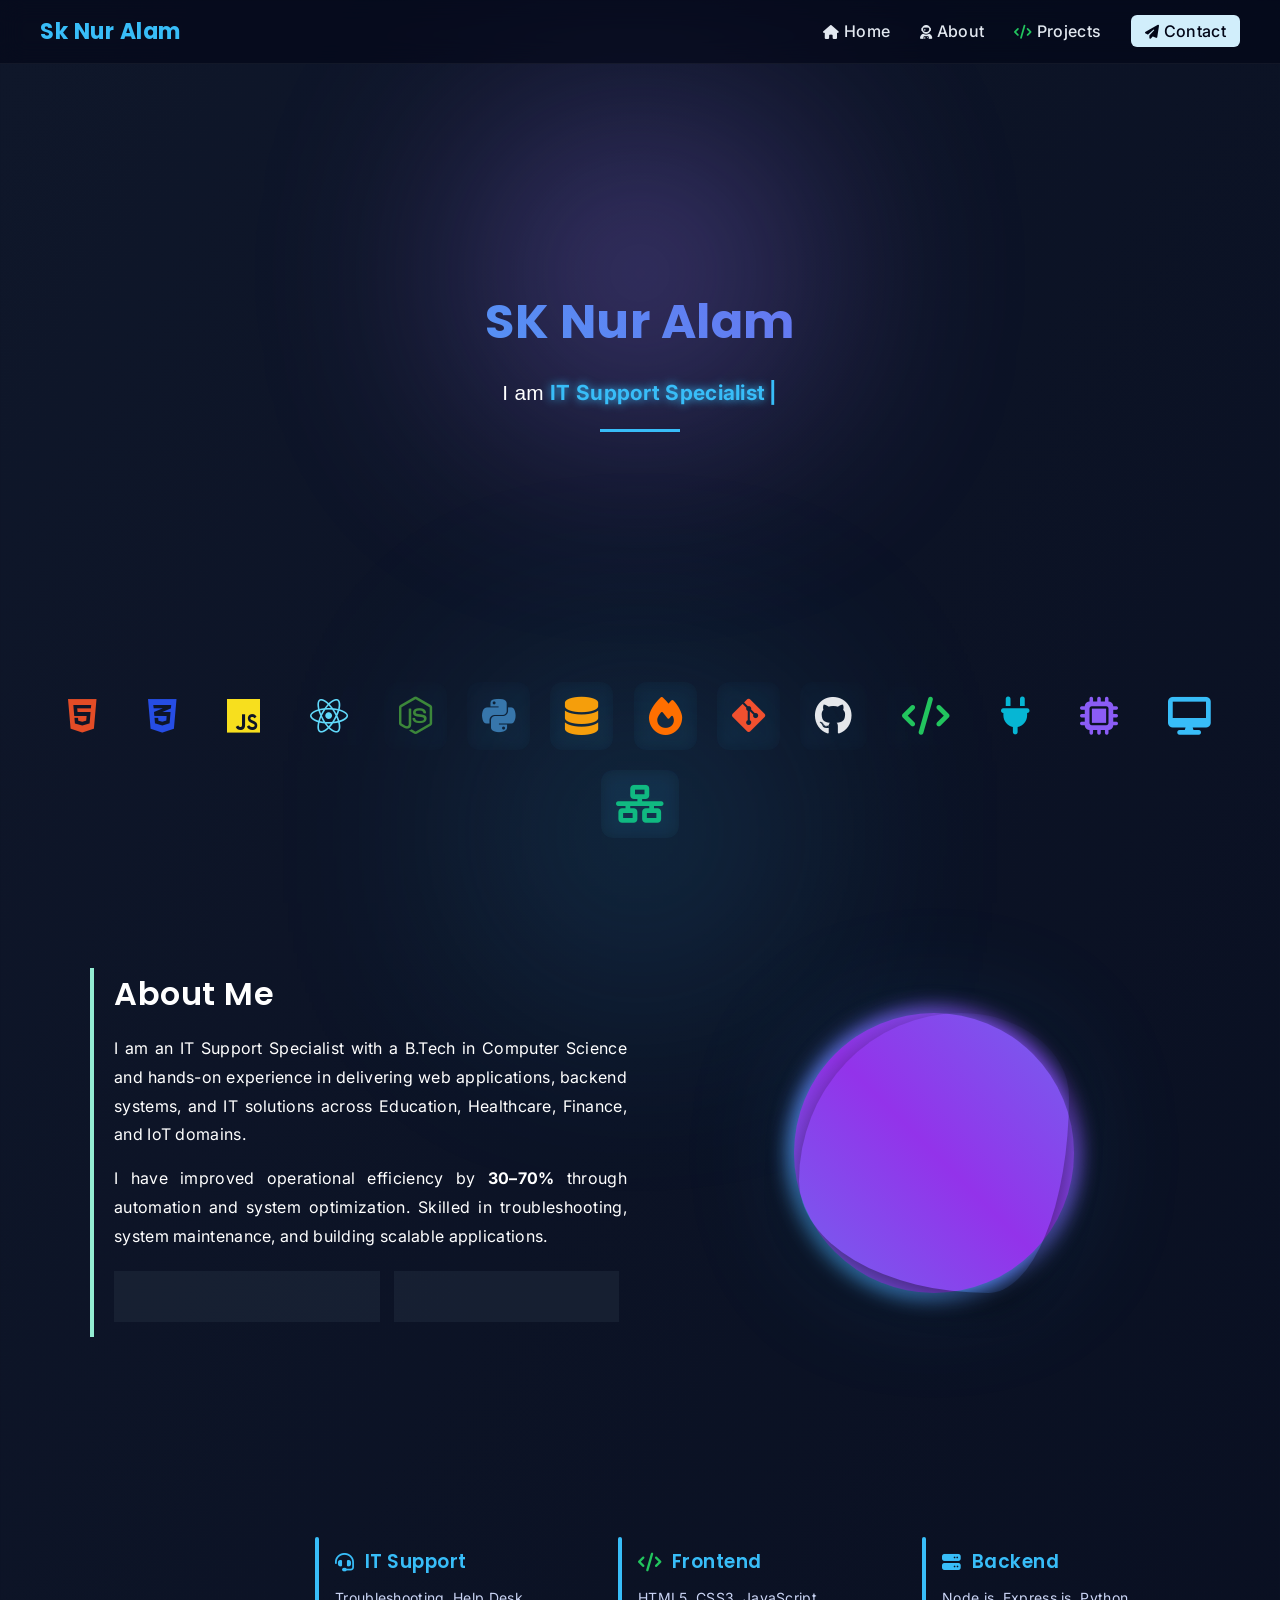
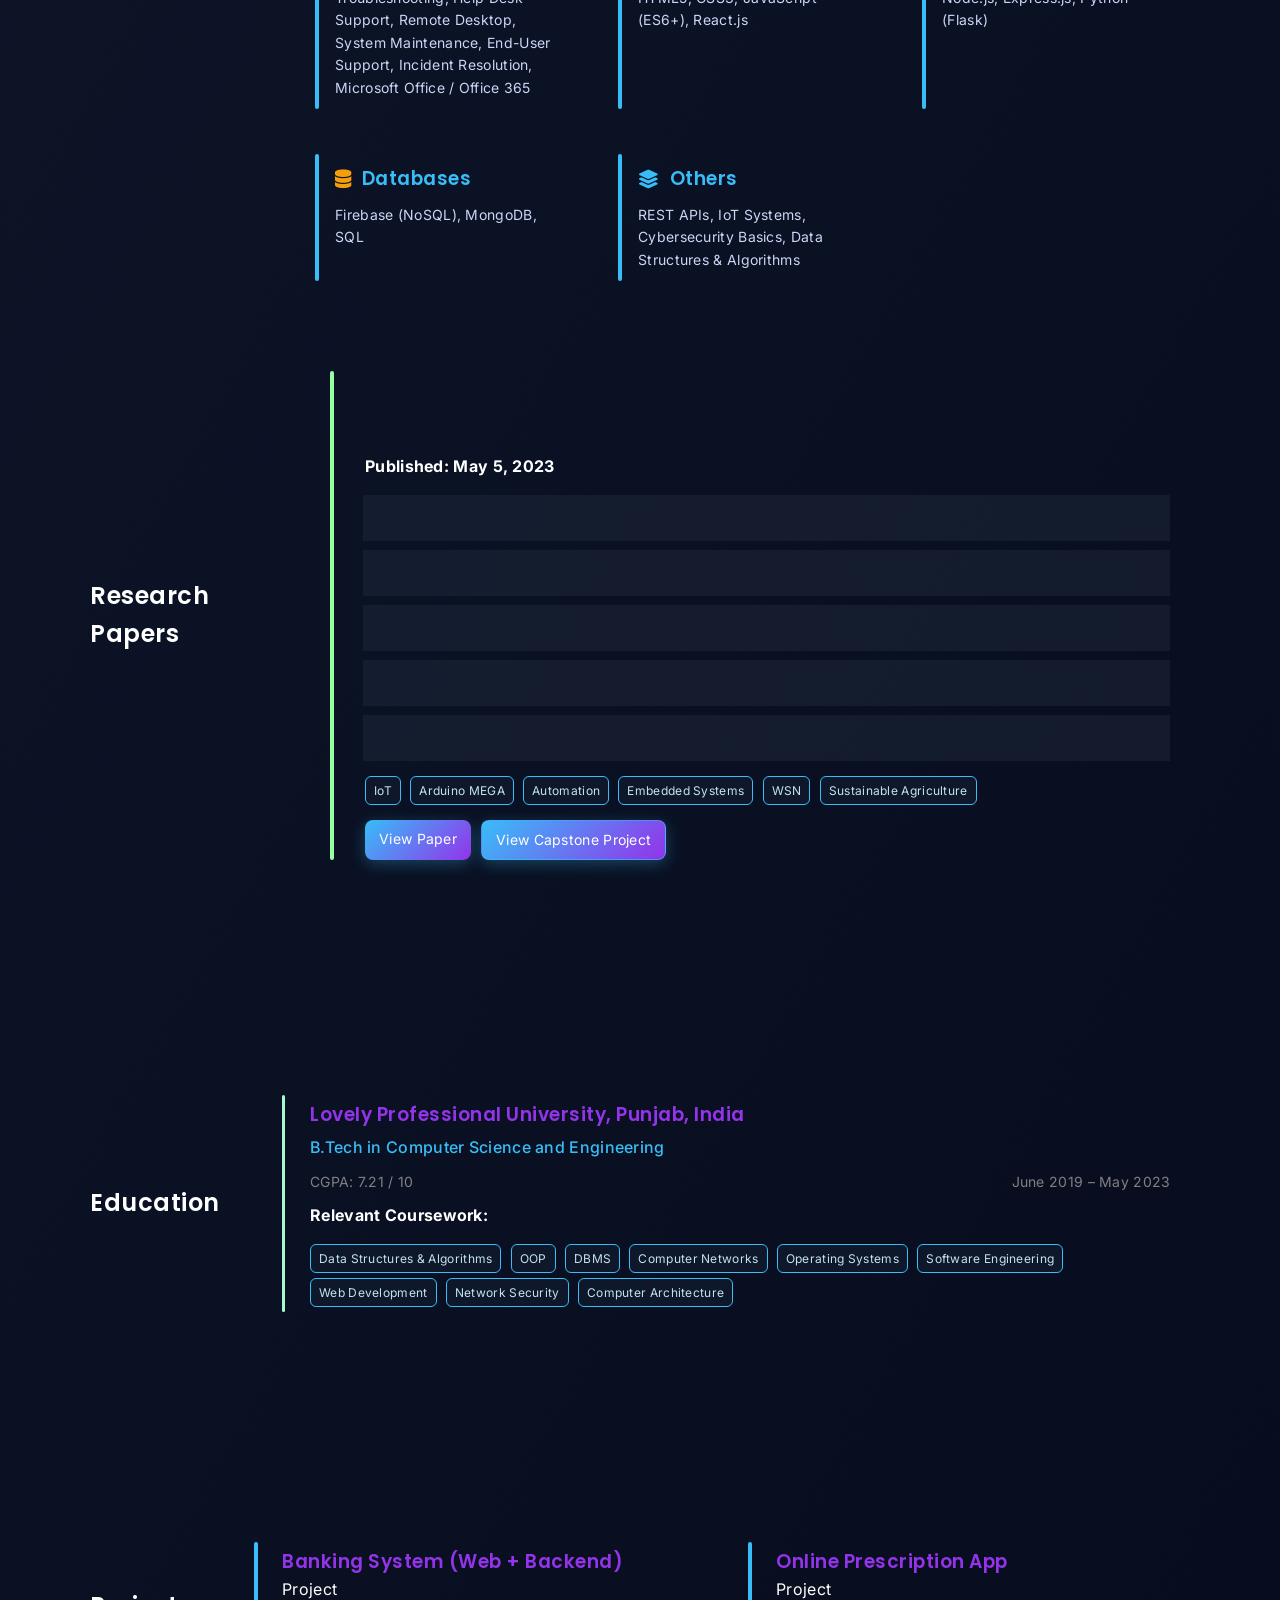
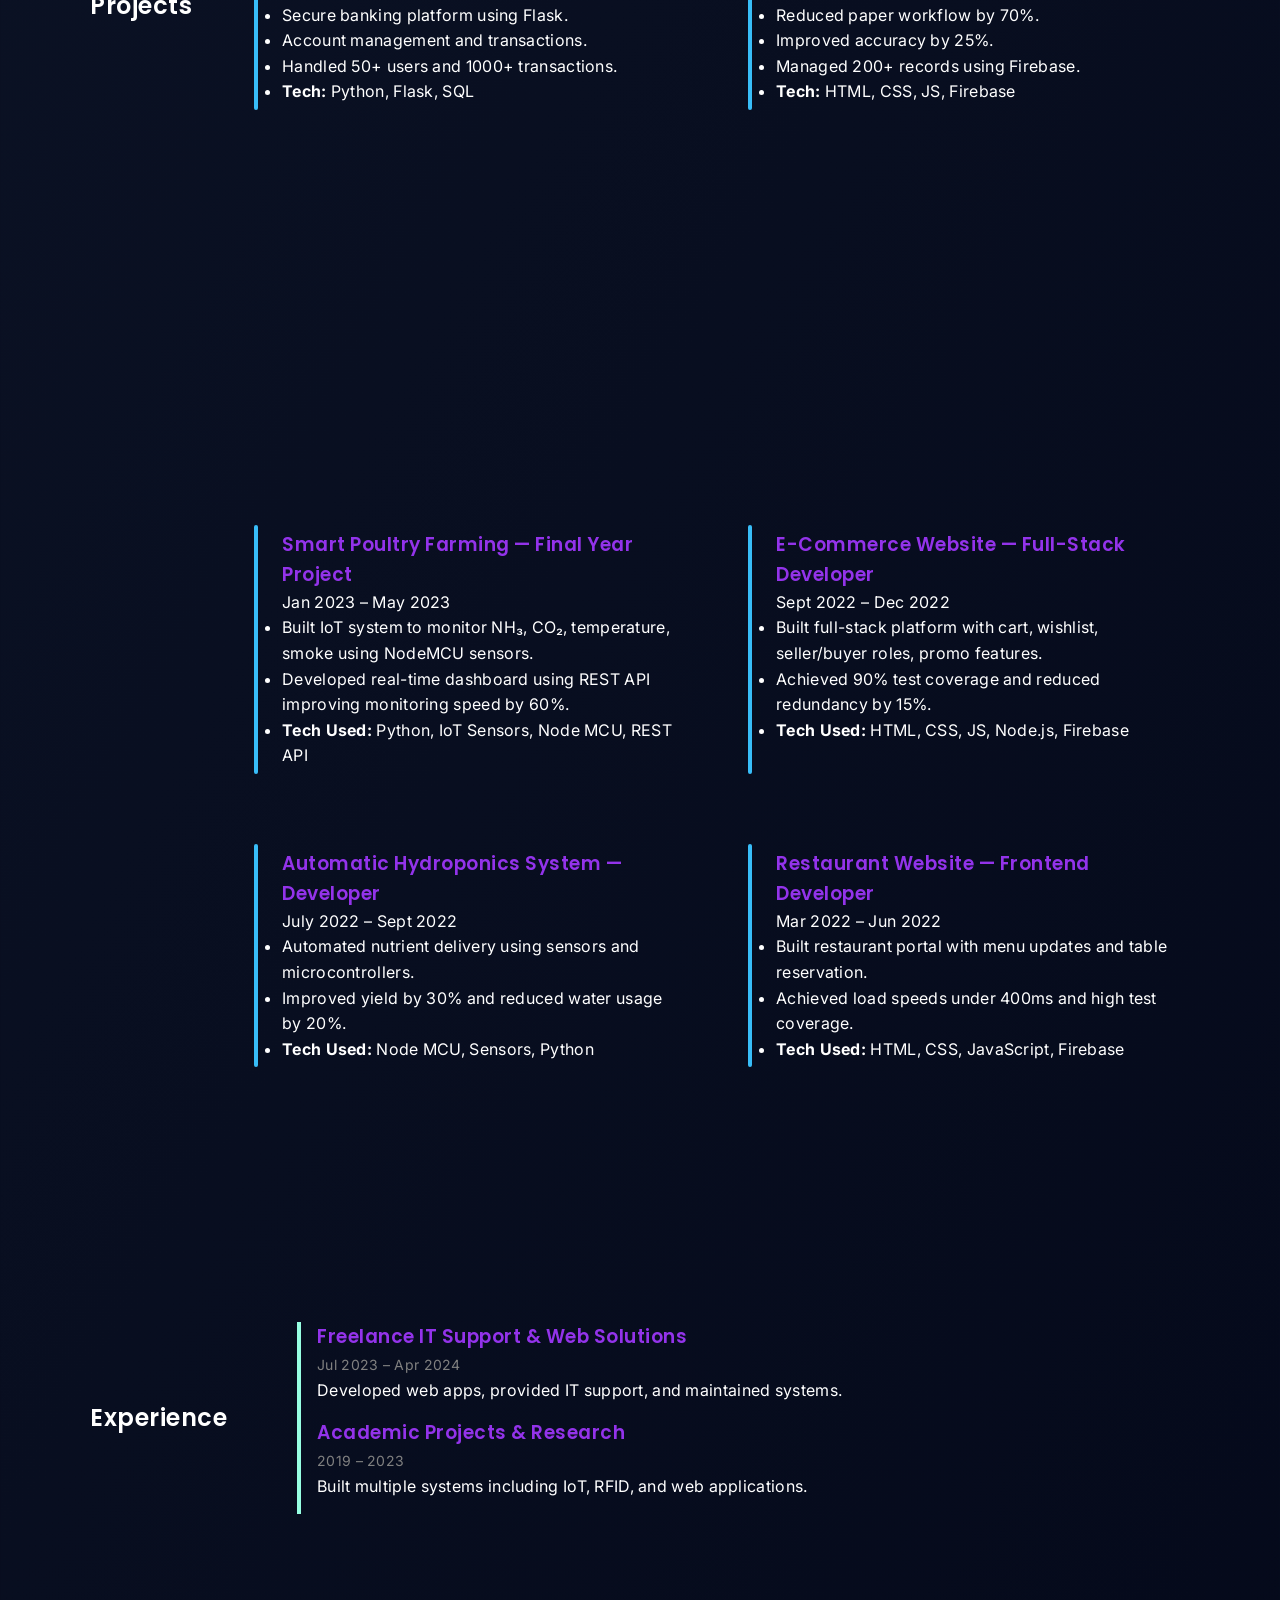
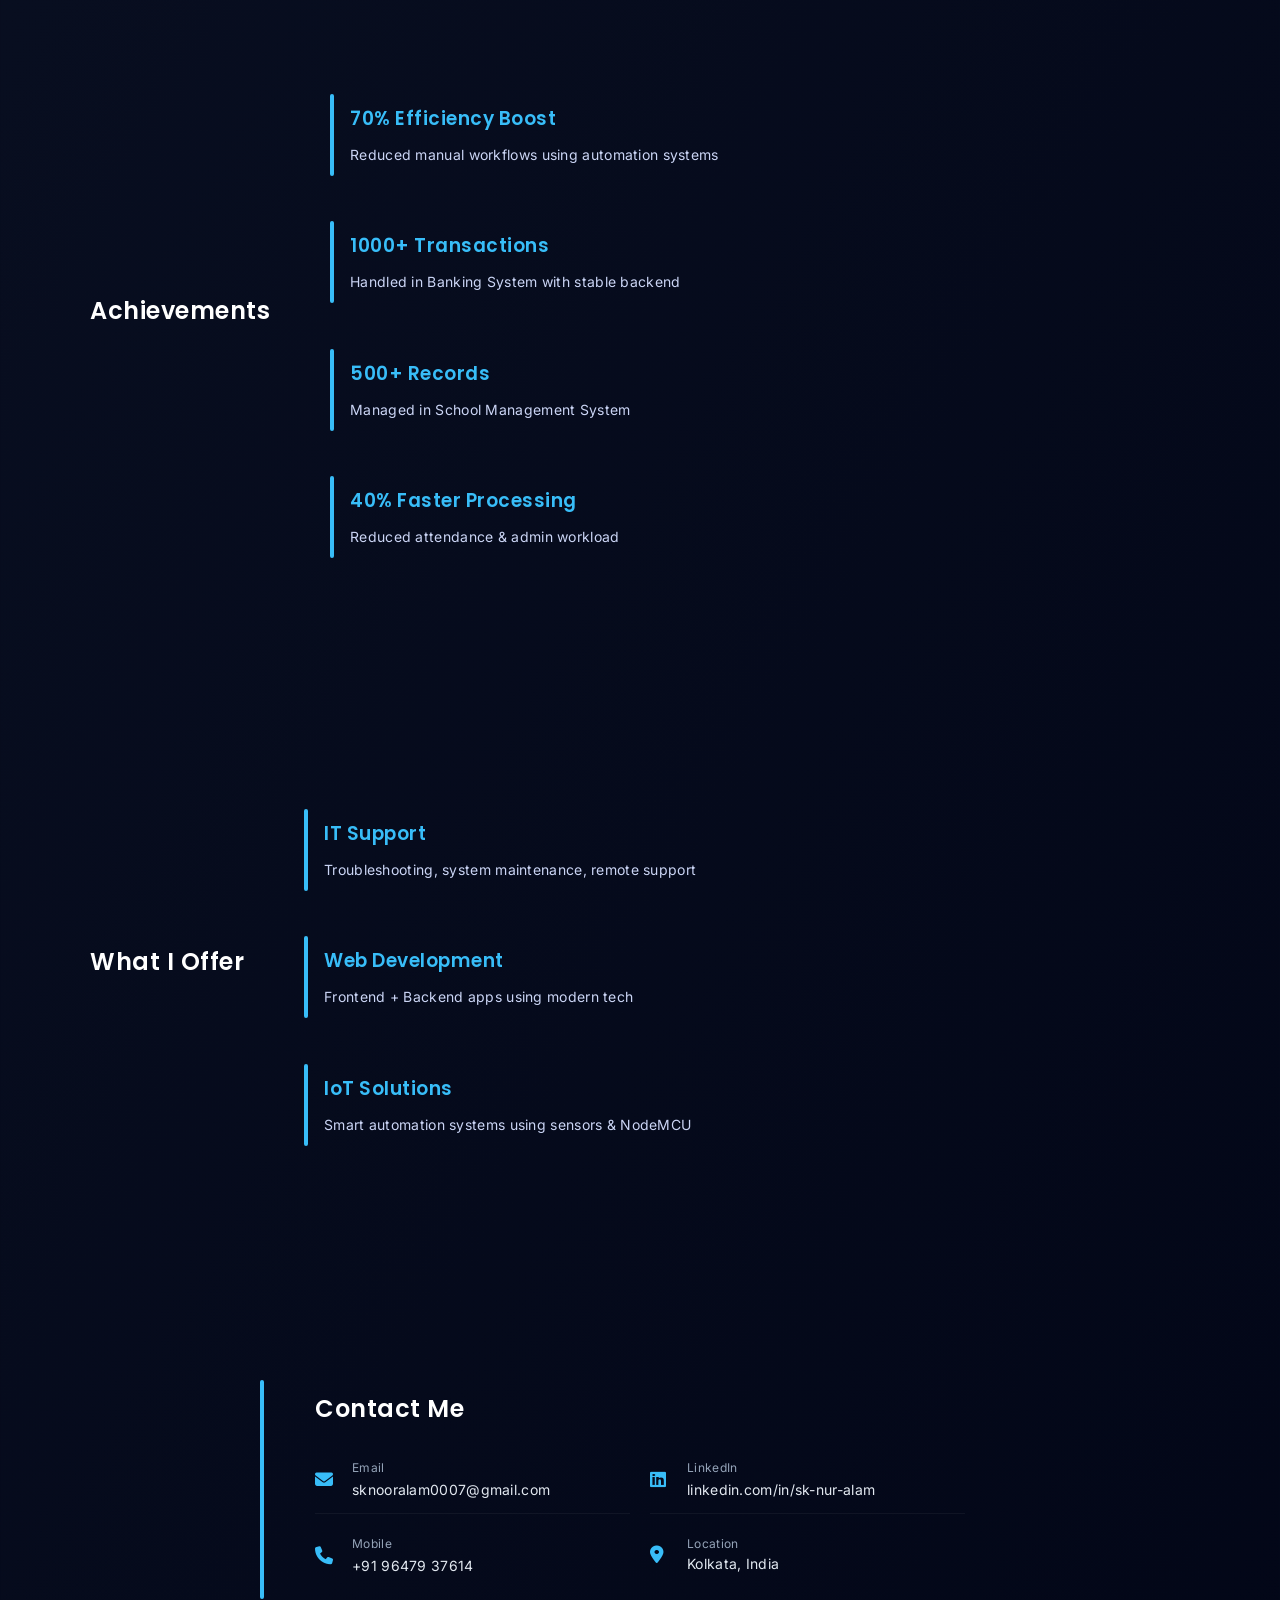
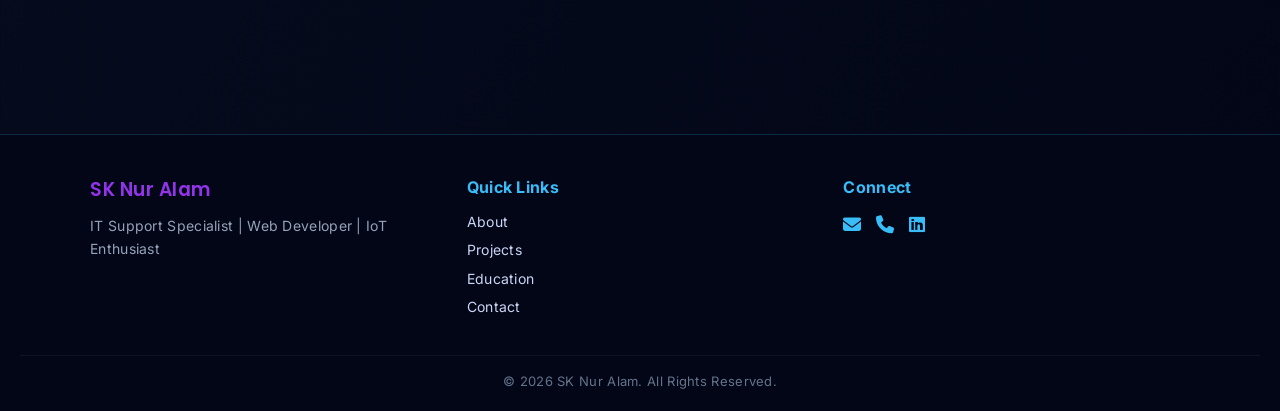
==== commit 963f3c63: "Add files via upload" ====
--- a/index.html
+++ b/index.html
@@ -129,7 +129,7 @@
           <div class="about-glow"></div>
 
           <div class="image-wrapper">
-            <img src="images/profile.jpg" alt="Profile">
+            <img src="images/img1.jpg" alt="Profile">
           </div>
 </div>
 
@@ -215,8 +215,8 @@
     </div>
 
     <div class="research-links fade-right">
-      <a href="pdfs/Research Paper.pdf" class="btn-link fade-left" target="_blank">View Paper</a>
-      <a href="pdfs/Capstone Project Report.pdf" class="btn-link secondary fade-right" target="_blank">View Capstone Project</a>
+      <a href="pdfs/file1.pdf" class="btn-link fade-left" target="_blank">View Paper</a>
+      <a href="pdfs/file2.pdf" class="btn-link secondary fade-right" target="_blank">View Capstone Project</a>
     </div>
 
   </div>
